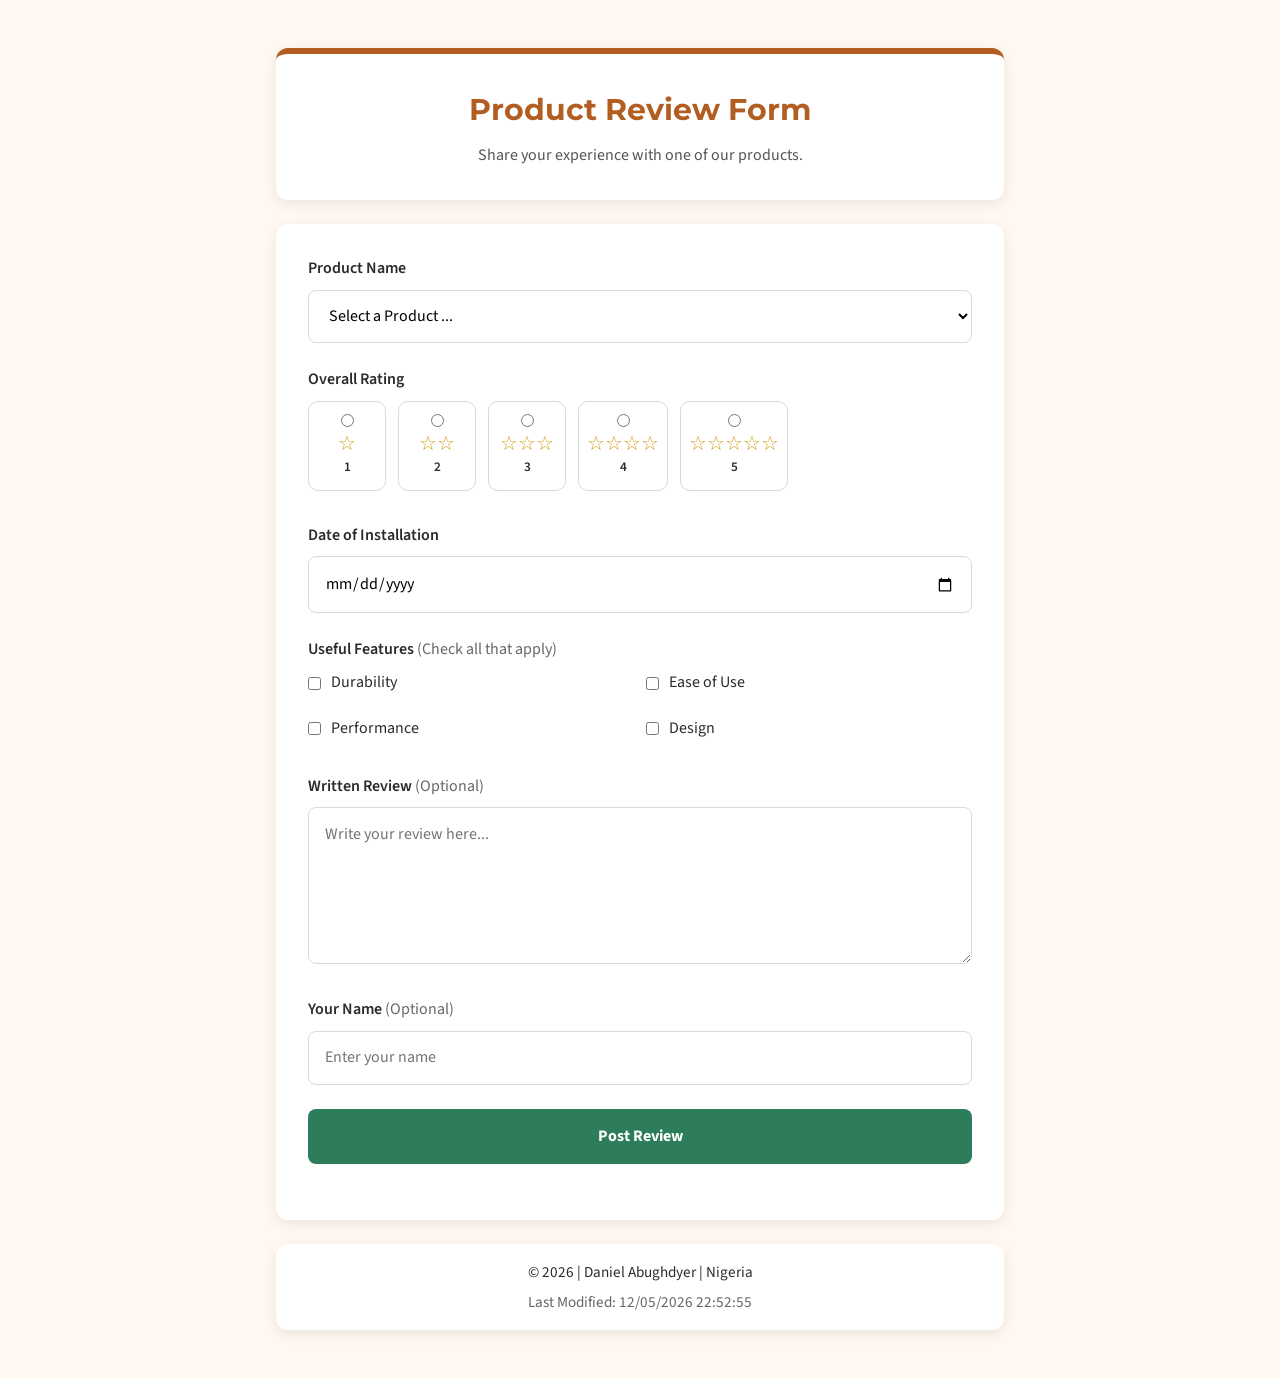
==== form.html @ ba8ae567 "Product Review Form" ====
<!DOCTYPE html>
<html lang="en">
<head>
  <meta charset="UTF-8">
  <meta name="viewport" content="width=device-width, initial-scale=1.0">
  <title>Product Review Form - Daniel Abughdyer</title>
  <meta name="description" content="Product review form assignment for WDD131.">
  <meta name="author" content="Daniel Abughdyer">

  <link rel="preconnect" href="https://fonts.googleapis.com">
  <link rel="preconnect" href="https://fonts.gstatic.com" crossorigin>
  <link href="https://fonts.googleapis.com/css2?family=Montserrat:wght@500;600;700&family=Source+Sans+3:wght@400;600&display=swap" rel="stylesheet">

  <link rel="stylesheet" href="styles/form.css">
  <script src="scripts/form.js" defer></script>
</head>
<body>
  <div class="container">
    <header class="site-header">
      <h1>Product Review Form</h1>
      <p>Share your experience with one of our products.</p>
    </header>

    <main>
      <form class="review-form" method="get" action="review.html">
        <div class="form-group">
          <label for="productName">Product Name</label>
          <select id="productName" name="productName" required>
            <option value="" disabled selected>Select a Product ...</option>
          </select>
        </div>

        <fieldset class="form-group">
          <legend>Overall Rating</legend>
          <div class="rating-group">
            <label for="rating1" class="rating-option">
              <input type="radio" id="rating1" name="rating" value="1" required>
              <span>☆</span>
              <small>1</small>
            </label>

            <label for="rating2" class="rating-option">
              <input type="radio" id="rating2" name="rating" value="2" required>
              <span>☆☆</span>
              <small>2</small>
            </label>

            <label for="rating3" class="rating-option">
              <input type="radio" id="rating3" name="rating" value="3" required>
              <span>☆☆☆</span>
              <small>3</small>
            </label>

            <label for="rating4" class="rating-option">
              <input type="radio" id="rating4" name="rating" value="4" required>
              <span>☆☆☆☆</span>
              <small>4</small>
            </label>

            <label for="rating5" class="rating-option">
              <input type="radio" id="rating5" name="rating" value="5" required>
              <span>☆☆☆☆☆</span>
              <small>5</small>
            </label>
          </div>
        </fieldset>

        <div class="form-group">
          <label for="installDate">Date of Installation</label>
          <input type="date" id="installDate" name="installDate" required>
        </div>

        <fieldset class="form-group">
          <legend>Useful Features <span>(Check all that apply)</span></legend>

          <div class="checkbox-group">
            <label for="durability">
              <input type="checkbox" id="durability" name="features" value="Durability">
              Durability
            </label>

            <label for="easeOfUse">
              <input type="checkbox" id="easeOfUse" name="features" value="Ease of Use">
              Ease of Use
            </label>

            <label for="performance">
              <input type="checkbox" id="performance" name="features" value="Performance">
              Performance
            </label>

            <label for="design">
              <input type="checkbox" id="design" name="features" value="Design">
              Design
            </label>
          </div>
        </fieldset>

        <div class="form-group">
          <label for="writtenReview">Written Review <span>(Optional)</span></label>
          <textarea id="writtenReview" name="writtenReview" rows="5" placeholder="Write your review here..."></textarea>
        </div>

        <div class="form-group">
          <label for="userName">Your Name <span>(Optional)</span></label>
          <input type="text" id="userName" name="userName" placeholder="Enter your name">
        </div>

        <div class="form-group">
          <input type="submit" value="Post Review" class="submit-button">
        </div>
      </form>
    </main>

    <footer class="site-footer">
      <p>&copy; <span id="year"></span> | Daniel Abughdyer | Nigeria</p>
      <p id="lastModified"></p>
    </footer>
  </div>
</body>
</html>
---- styles/form.css ----
:root {
    --primary: #b25e22;
    --secondary: #fff8f0;
    --accent: #2e7d5a;
    --text: #2b2b2b;
    --card: #ffffff;
    --border: #d9d9d9;
    --shadow: rgba(0, 0, 0, 0.08);
}

* {
    margin: 0;
    padding: 0;
    box-sizing: border-box;
}

body {
    font-family: "Source Sans 3", sans-serif;
    background-color: var(--secondary);
    color: var(--text);
    line-height: 1.6;
}

.container {
    max-width: 760px;
    margin: 0 auto;
    padding: 1rem;
}

.site-footer,
.site-header,
.review-form,
.confirmation-card {
    background-color: var(--card);
    border-radius: 12px;
    box-shadow: 0 4px 14px var(--shadow);
}

.site-header {
    text-align: center;
    padding: 2rem 1rem;
    margin: 1rem 0 1.5rem;
    border-top: 6px solid var(--primary);
}

.site-header h1 {
    font-family: "Montserrat", sans-serif;
    font-size: 1.9rem;
    color: var(--primary);
    margin-bottom: 0.5rem;
}

.site-header p {
    color: #555;
}

.review-form {
    padding: 1.5rem;
}

.form-group,
fieldset {
    margin-bottom: 1.5rem;
    border: none;
}

label,
legend {
    display: block;
    font-weight: 600;
    margin-bottom: 0.5rem;
}

label span,
legend span {
    font-weight: 400;
    color: #666;
}

input[type="text"],
input[type="date"],
select,
textarea {
    width: 100%;
    padding: 0.85rem 1rem;
    border: 1px solid var(--border);
    border-radius: 8px;
    font: inherit;
    background-color: #fff;
}

textarea {
    resize: vertical;
    min-height: 120px;
}

input:focus,
select:focus,
textarea:focus {
    outline: 2px solid rgba(46, 125, 90, 0.2);
    border-color: var(--accent);
}

.rating-group {
    display: flex;
    flex-wrap: wrap;
    gap: 0.75rem;
}

.rating-option {
    display: flex;
    flex-direction: column;
    align-items: center;
    justify-content: center;
    min-width: 78px;
    padding: 0.75rem 0.5rem;
    border: 1px solid var(--border);
    border-radius: 10px;
    background: #fff;
    cursor: pointer;
    text-align: center;
}

.rating-option span {
    font-size: 1.25rem;
    color: #d4a017;
    line-height: 1.2;
}

.rating-option input {
    margin-bottom: 0.35rem;
}

.checkbox-group {
    display: grid;
    gap: 0.75rem;
}

.checkbox-group label {
    display: flex;
    align-items: center;
    gap: 0.6rem;
    font-weight: 400;
}

.submit-button,
.back-link {
    display: inline-block;
    width: 100%;
    padding: 0.9rem 1.2rem;
    border: none;
    border-radius: 8px;
    background-color: var(--accent);
    color: #fff;
    font: inherit;
    font-weight: 700;
    text-align: center;
    text-decoration: none;
    cursor: pointer;
}

.submit-button:hover,
.back-link:hover {
    opacity: 0.95;
}

.confirmation-card {
    padding: 2rem 1.5rem;
    text-align: center;
}

.confirmation-card h2 {
    font-family: "Montserrat", sans-serif;
    color: var(--primary);
    margin-bottom: 0.75rem;
}

.confirmation-card p {
    margin-bottom: 1rem;
}

.site-footer {
    margin: 1.5rem 0 1rem;
    padding: 1rem;
    text-align: center;
    font-size: 0.95rem;
}

.site-footer p:first-child {
    margin-bottom: 0.35rem;
}

#lastModified {
    color: #666;
}

@media (min-width: 700px) {
    .container {
        padding: 2rem 1rem;
    }

    .review-form {
        padding: 2rem;
    }

    .checkbox-group {
        grid-template-columns: 1fr 1fr;
    }
}
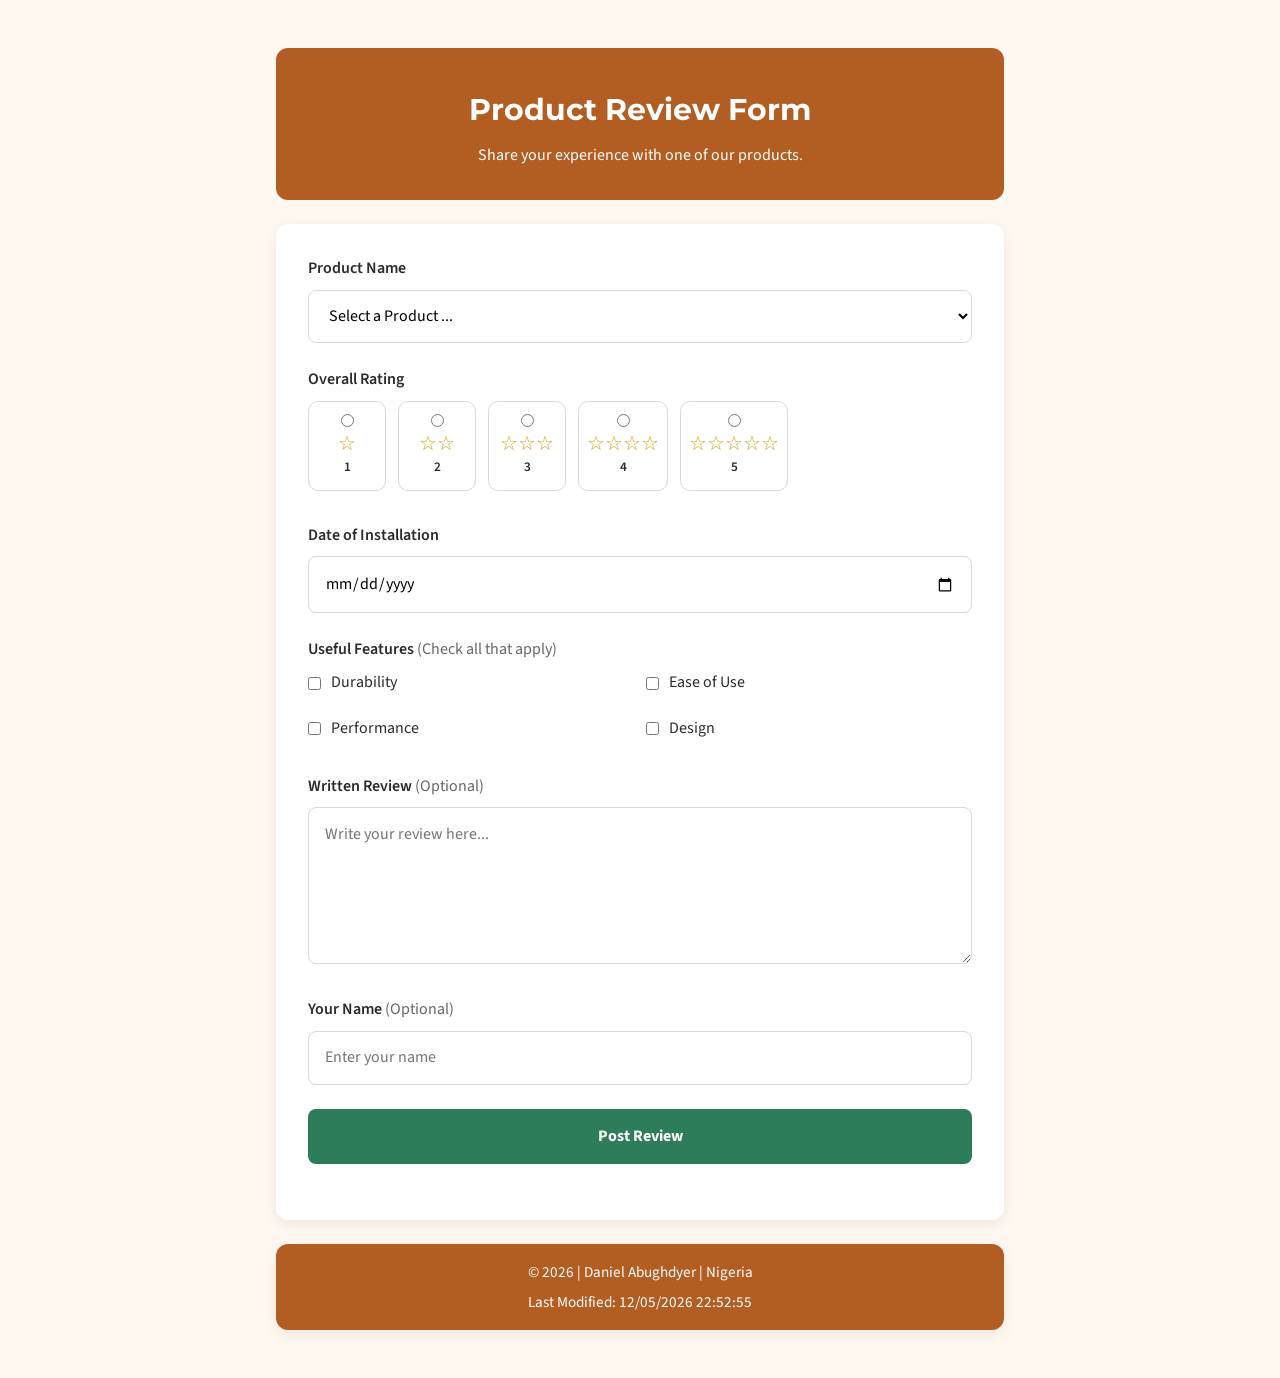
==== commit 44366c20: "fix tittle" ====
--- a/form.html
+++ b/form.html
@@ -3,8 +3,8 @@
 <head>
   <meta charset="UTF-8">
   <meta name="viewport" content="width=device-width, initial-scale=1.0">
-  <title>Product Review Form - Daniel Abughdyer</title>
-  <meta name="description" content="Product review form assignment for WDD131.">
+  <title>Product Review Form</title>
+  <meta name="description" content="Product review form assignment for WDD131 showcasing form design principles, responsive layout, and JavaScript-based interactivity.">
   <meta name="author" content="Daniel Abughdyer">
 
   <link rel="preconnect" href="https://fonts.googleapis.com">
--- a/styles/form.css
+++ b/styles/form.css
@@ -28,7 +28,6 @@
 }
 
 .site-footer,
-.site-header,
 .review-form,
 .confirmation-card {
     background-color: var(--card);
@@ -37,6 +36,9 @@
 }
 
 .site-header {
+    background-color: var(--primary);
+    border-radius: 12px;
+    color: #fff;
     text-align: center;
     padding: 2rem 1rem;
     margin: 1rem 0 1.5rem;
@@ -46,12 +48,12 @@
 .site-header h1 {
     font-family: "Montserrat", sans-serif;
     font-size: 1.9rem;
-    color: var(--primary);
+    color: var(--card);
     margin-bottom: 0.5rem;
 }
 
 .site-header p {
-    color: #555;
+    color: #ffffff;
 }
 
 .review-form {
@@ -184,6 +186,8 @@
     padding: 1rem;
     text-align: center;
     font-size: 0.95rem;
+    background-color: var(--primary);
+    color: #fff;
 }
 
 .site-footer p:first-child {
@@ -191,7 +195,7 @@
 }
 
 #lastModified {
-    color: #666;
+    color: #ffffff;
 }
 
 @media (min-width: 700px) {
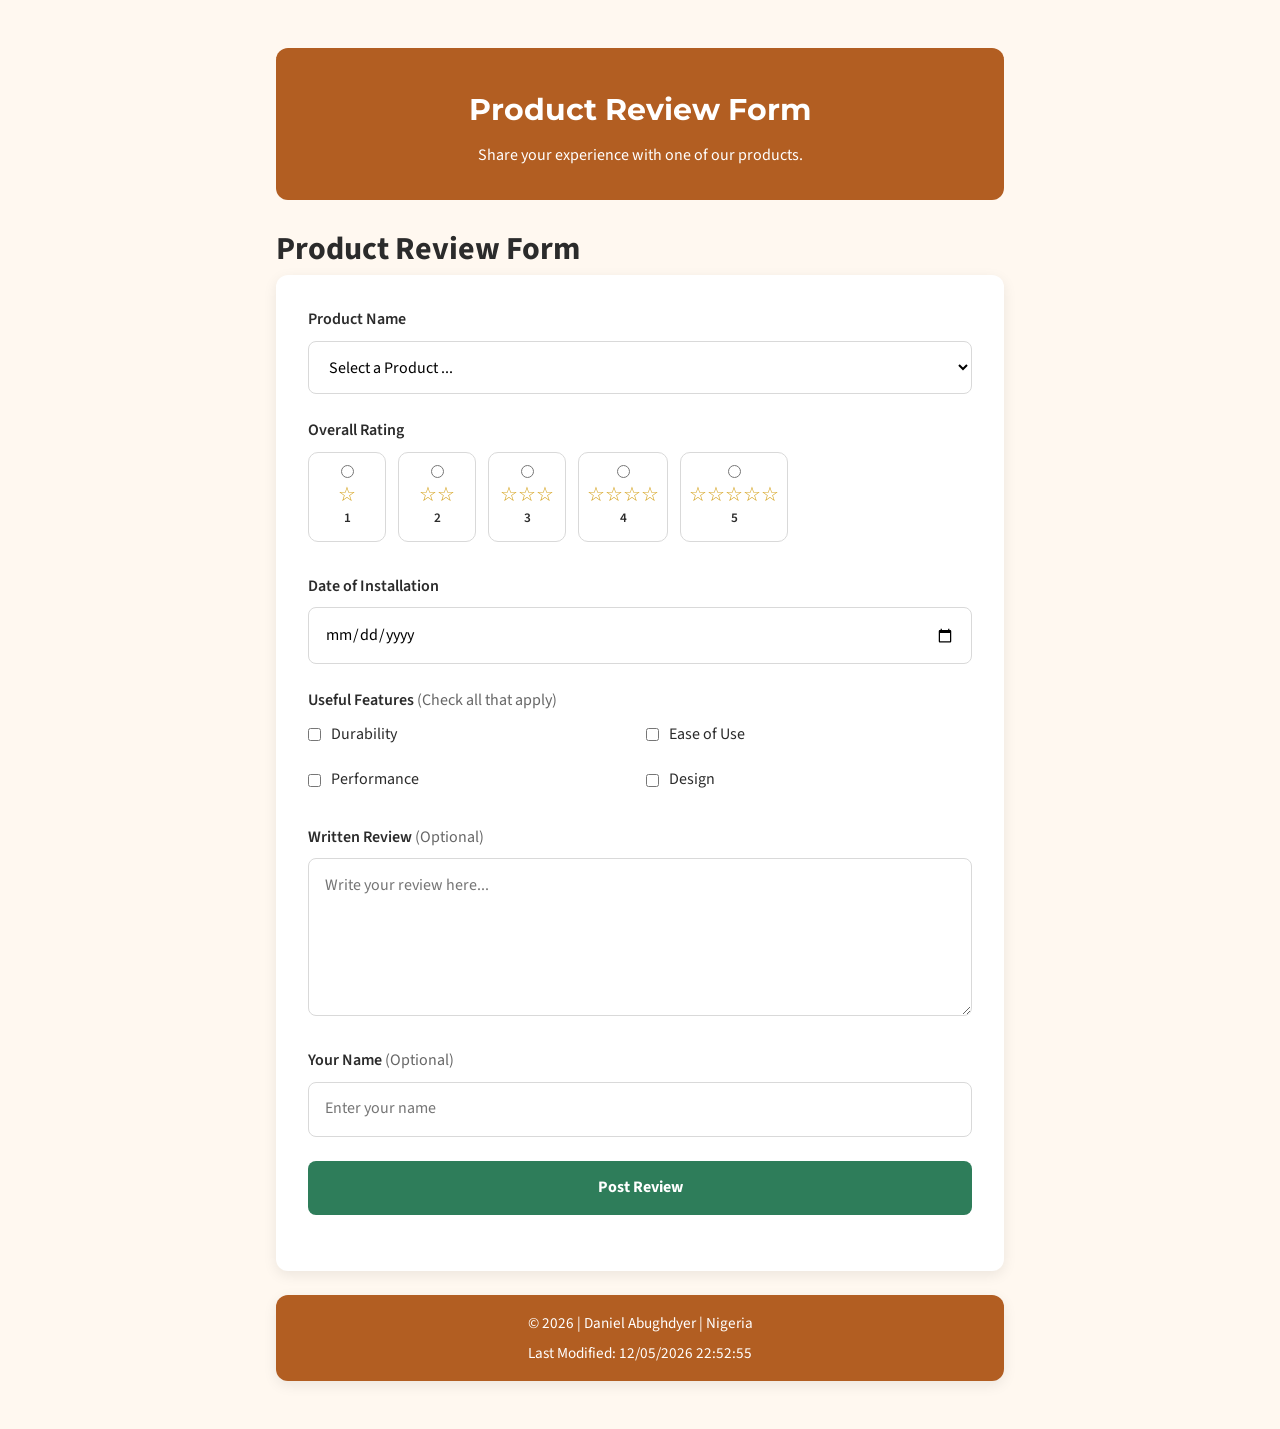
==== commit ca769531: "added h1 to body" ====
--- a/form.html
+++ b/form.html
@@ -22,6 +22,7 @@
     </header>
 
     <main>
+        <h1>Product Review Form</h1>
       <form class="review-form" method="get" action="review.html">
         <div class="form-group">
           <label for="productName">Product Name</label>
